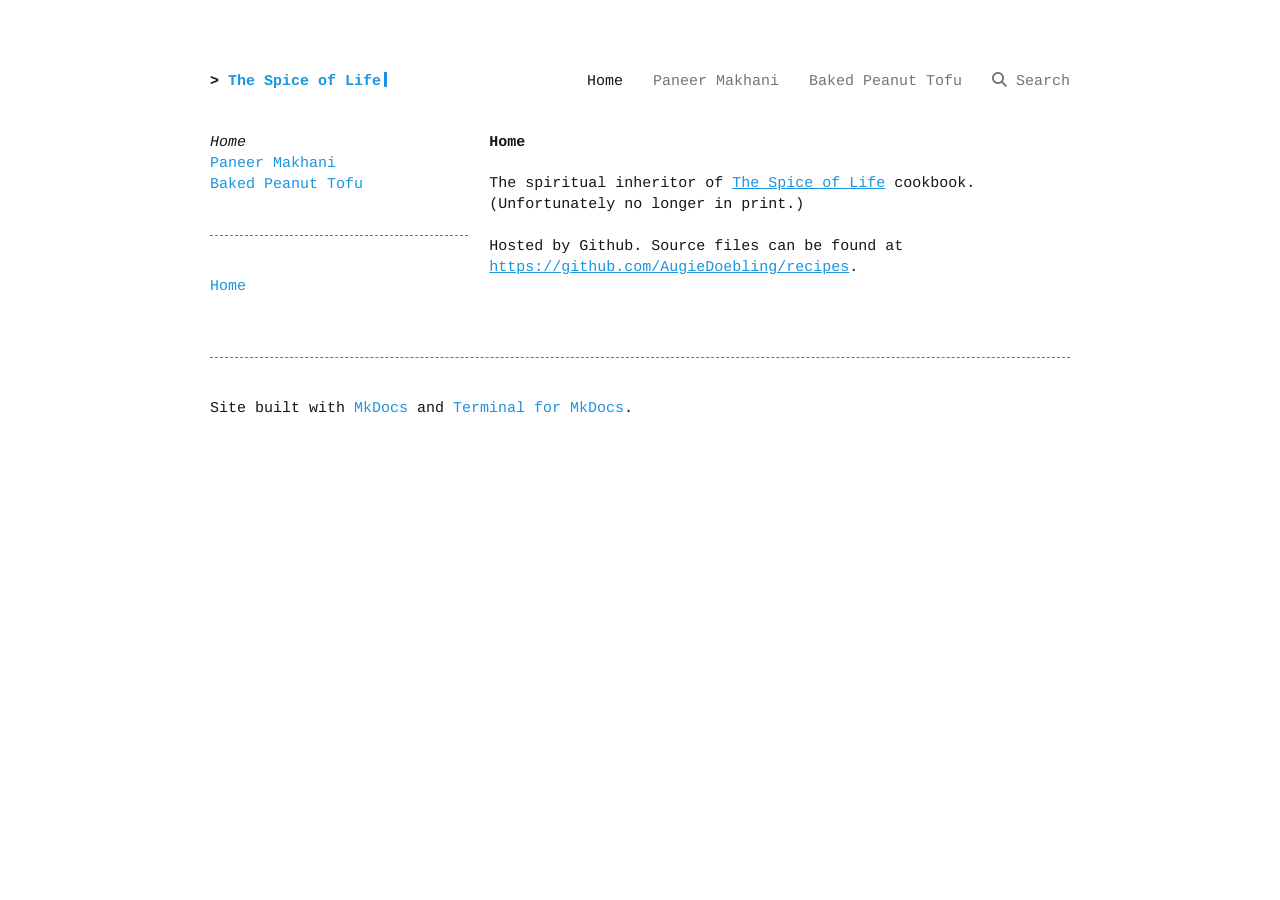
==== index.html @ 9f0b6bfb "Deployed 322022c with MkDocs version: 1.6.1" ====
<!DOCTYPE html>
<html lang="en">
<head>
    
    <meta charset="UTF-8">
    <meta name="viewport" content="width=device-width, initial-scale=1.0">
    <meta http-equiv="X-UA-Compatible" content="ie=edge">
    <meta name="generator" content="mkdocs-1.6.1, mkdocs-terminal-4.7.0">
     
     
    <link rel="icon" type="image/png" sizes="192x192" href="img/android-chrome-192x192.png" />
<link rel="icon" type="image/png" sizes="512x512" href="img/android-chrome-512x512.png" />
<link rel="apple-touch-icon" sizes="180x180" href="img/apple-touch-icon.png" />
<link rel="shortcut icon" type="image/png" sizes="48x48" href="img/favicon.ico" />
<link rel="icon" type="image/png" sizes="16x16" href="img/favicon-16x16.png" />
<link rel="icon" type="image/png" sizes="32x32" href="img/favicon-32x32.png" />


    
 
<title>Home - The Spice of Life</title>


<link href="css/fontawesome/css/fontawesome.min.css" rel="stylesheet">
<link href="css/fontawesome/css/solid.min.css" rel="stylesheet">
<link href="css/normalize.css" rel="stylesheet">
<link href="css/terminal.css" rel="stylesheet">
<link href="css/theme.css" rel="stylesheet">
<link href="css/theme.tile_grid.css" rel="stylesheet">
<link href="css/theme.footer.css" rel="stylesheet">
<!-- default color palette -->
<link href="css/palettes/default.css" rel="stylesheet">

<!-- page layout -->
<style>
/* initially set page layout to a one column grid */
.terminal-mkdocs-main-grid {
    display: grid;
    grid-column-gap: 1.4em;
    grid-template-columns: auto;
    grid-template-rows: auto;
}

/*  
*   when side navigation is not hidden, use a two column grid.  
*   if the screen is too narrow, fall back to the initial one column grid layout.
*   in this case the main content will be placed under the navigation panel. 
*/
@media only screen and (min-width: 70em) {
    .terminal-mkdocs-main-grid {
        grid-template-columns: 4fr 9fr;
    }
}</style>



     
    
    

    
    <!-- search css support -->
<link href="css/search/bootstrap-modal.css" rel="stylesheet">
<!-- search scripts -->
<script>
    var base_url = ".",
    shortcuts = "{}";
</script>
<script src="js/jquery/jquery-1.10.1.min.js" defer></script>
<script src="js/bootstrap/bootstrap.min.js" defer></script>
<script src="js/mkdocs/base.js" defer></script>
    
    
    
    
    <script src="search/main.js"></script>
    

    
</head>

<body class="terminal"><div class="container">
    <div class="terminal-nav">
        <header class="terminal-logo">
            <div id="mkdocs-terminal-site-name" class="logo terminal-prompt"><a href="/" class="no-style">The Spice of Life</a></div>
        </header>
        
        <nav class="terminal-menu">
            
            <ul vocab="https://schema.org/" typeof="BreadcrumbList">
                
                
                <li property="itemListElement" typeof="ListItem">
                    <a href="." class="menu-item active" property="item" typeof="WebPage">
                        <span property="name">Home</span>
                    </a>
                    <meta property="position" content="0">
                </li>
                
                
                <li property="itemListElement" typeof="ListItem">
                    <a href="paneer_makhani/" class="menu-item " property="item" typeof="WebPage">
                        <span property="name">Paneer Makhani</span>
                    </a>
                    <meta property="position" content="1">
                </li>
                
                
                <li property="itemListElement" typeof="ListItem">
                    <a href="peanut_tofu/" class="menu-item " property="item" typeof="WebPage">
                        <span property="name">Baked Peanut Tofu</span>
                    </a>
                    <meta property="position" content="2">
                </li>
                
                    
                    


<li property="itemListElement" typeof="ListItem">
    <a href="#" class="menu-item" data-toggle="modal" data-target="#mkdocs_search_modal" property="item" typeof="SearchAction">
        <i aria-hidden="true" class="fa fa-search"></i> <span property="name">Search</span>
    </a>
    <meta property="position" content="3">
</li>
                    
            </ul>
            
        </nav>
    </div>
</div>
        
    <div class="container">
        <div class="terminal-mkdocs-main-grid"><aside id="terminal-mkdocs-side-panel"><nav>
  
    <ul class="terminal-mkdocs-side-nav-items">
        
          



<li class="terminal-mkdocs-side-nav-li">
    
    
    
        
        <span class="

    terminal-mkdocs-side-nav-item--active">Home</span>
    
    
    
  </li>
        
          



<li class="terminal-mkdocs-side-nav-li">
    
    
    
        
        
            <a class="

    terminal-mkdocs-side-nav-item" href="paneer_makhani/">Paneer Makhani</a>
        
    
    
    
  </li>
        
          



<li class="terminal-mkdocs-side-nav-li">
    
    
    
        
        
            <a class="

    terminal-mkdocs-side-nav-item" href="peanut_tofu/">Baked Peanut Tofu</a>
        
    
    
    
  </li>
        
    </ul>
  
</nav><hr>
<nav>
    <ul>
        <li><a href="#home">Home</a></li>
        
    </ul>
</nav>
</aside>
            <main id="terminal-mkdocs-main-content">
<section id="mkdocs-terminal-content">
    <h1 id="home">Home</h1>
<p>The spiritual inheritor of <a href="img/the_spice_of_life.jpg">The Spice of Life</a> cookbook. (Unfortunately no longer in print.)</p>
<p>Hosted by Github. Source files can be found at <a href="https://github.com/AugieDoebling/recipes">https://github.com/AugieDoebling/recipes</a>.</p>
</section>

            </main>
        </div>
        <hr><footer>
    <div class="terminal-mkdocs-footer-grid">
        <div id="terminal-mkdocs-footer-copyright-info">
             Site built with <a href="http://www.mkdocs.org">MkDocs</a> and <a href="https://github.com/ntno/mkdocs-terminal">Terminal for MkDocs</a>.
        </div>
    </div>
</footer>
    </div>

    
    <div class="modal" id="mkdocs_search_modal" tabindex="-1" role="alertdialog" aria-modal="true" aria-labelledby="searchModalLabel">
    <div class="modal-dialog modal-lg" role="search">
        <div class="modal-content">
            <div class="modal-header">
                <h5 class="modal-title" id="searchModalLabel">Search</h5>
                <button type="button" class="close btn btn-default btn-ghost" data-dismiss="modal"><span aria-hidden="true">x</span><span class="sr-only">Close</span></button>
            </div>
            <div class="modal-body">
                <p id="searchInputLabel">Type to start searching</p>
                <form>
                    <div class="form-group">
                        <input type="search" class="form-control" aria-labelledby="searchInputLabel" placeholder="" id="mkdocs-search-query" title="Please enter search terms here">
                    </div>
                </form>
                <div id="mkdocs-search-results" data-no-results-text="No document matches found"></div>
            </div>
            <div class="modal-footer">
            </div>
        </div>
    </div>
</div>
    
    
</body>

</html>
---- css/fontawesome/css/solid.min.css ----
/*!
 * Font Awesome Free 6.2.1 by @fontawesome - https://fontawesome.com
 * License - https://fontawesome.com/license/free (Icons: CC BY 4.0, Fonts: SIL OFL 1.1, Code: MIT License)
 * Copyright 2022 Fonticons, Inc.
 */
:host,:root{--fa-style-family-classic:"Font Awesome 6 Free";--fa-font-solid:normal 900 1em/1 "Font Awesome 6 Free"}@font-face{font-family:"Font Awesome 6 Free";font-style:normal;font-weight:900;font-display:block;src:url(../webfonts/fa-solid-900.woff2) format("woff2"),url(../webfonts/fa-solid-900.ttf) format("truetype")}.fa-solid,.fas{font-weight:900}
---- css/terminal.css ----
/*! terminal.css 0.7.5 | MIT License | github.com/Gioni06/terminal.css */

:root {
    --global-font-size: 15px;
    --global-line-height: 1.4em;
    --global-space: 10px;
    --font-stack: "Menlo", "Monaco", "Lucida Console", "Liberation Mono", "DejaVu Sans Mono", "Bitstream Vera Sans Mono", "Courier New", serif;
    --mono-font-stack: "Menlo", "Monaco", "Lucida Console", "Liberation Mono", "DejaVu Sans Mono", "Bitstream Vera Sans Mono", "Courier New", serif;
    --background-color: #fff;
    --page-width: 60em;
    --font-color: #151515;
    --invert-font-color: #fff;
    --primary-color: #1a95e0;
    --secondary-color: #727578;
    --error-color: #d20962;
    --progress-bar-background: #727578;
    --progress-bar-fill: #151515;
    --code-bg-color: #e8eff2;
    --code-font-color: var(--font-color);
    --input-style: solid;
    --display-h1-decoration: none;
    --block-background-color: var(--background-color);
}

* {
    box-sizing: border-box;
    text-rendering: geometricprecision;
}

*::selection {
    background: var(--primary-color);
    color: var(--invert-font-color);
}

body {
    font-size: var(--global-font-size);
    color: var(--font-color);
    line-height: var(--global-line-height);
    margin: 0;
    font-family: var(--font-stack);
    word-wrap: break-word;
    background-color: var(--background-color);
}

h1,
h2,
h3,
h4,
h5,
h6,
.logo {
    line-height: var(--global-line-height);
}

a {
    cursor: pointer;
    color: var(--primary-color);
    text-decoration: none;
}

a:hover {
    background-color: var(--primary-color);
    color: var(--invert-font-color);
}

em {
    font-size: var(--global-font-size);
    font-style: italic;
    font-family: var(--font-stack);
    color: var(--font-color);
}

blockquote,
code,
em,
strong {
    line-height: var(--global-line-height);
}

blockquote,
code,
footer,
h1,
h2,
h3,
h4,
h5,
h6,
header,
li,
ol,
p,
section,
ul,
.logo {
    float: none;
    margin: 0;
    padding: 0;
}

blockquote,
h1,
ol,
p,
ul,
.logo {
    margin-top: calc(var(--global-space) * 2);
    margin-bottom: calc(var(--global-space) * 2);
}

h1,
.logo {
    position: relative;
    padding: calc(var(--global-space) * 2) 0 calc(var(--global-space) * 2);
    margin: 0;
    overflow: hidden;
    font-weight: 600;
}

h1::after {
    content: "====================================================================================================";
    position: absolute;
    bottom: 5px;
    left: 0;
    display: var(--display-h1-decoration);
}

h1+*,
.logo+* {
    margin-top: 0;
}

h2,
h3,
h4,
h5,
h6 {
    position: relative;
    margin-bottom: var(--global-line-height);
    font-weight: 600;
}

blockquote {
    position: relative;
    padding-left: calc(var(--global-space) * 2);
    overflow: hidden;
}

blockquote::after {
    content: ">\A>\A>\A>\A>\A>\A>\A>\A>\A>\A>\A>\A>\A>\A>\A>\A>\A>\A>\A>\A>\A>\A>\A>\A>\A>\A>\A>\A>\A>\A>\A>\A>\A>\A>\A>\A>\A>\A>\A>\A>\A>\A>\A>\A>\A>\A>\A>\A>\A>\A>\A>\A>\A>\A>\A>\A>\A>\A>\A>\A>\A>\A>\A>\A>\A>\A>\A>\A>\A>\A>\A>\A>\A>\A>\A>\A>\A>\A>\A>\A>\A>\A>\A>\A>\A>\A>\A>\A>\A>\A>\A>\A>\A>\A>\A>\A>\A>\A>\A>";
    white-space: pre;
    position: absolute;
    top: 0;
    left: 0;
    line-height: var(--global-line-height);
    color: #9ca2ab;
}

blockquote>*:last-child {
    margin-bottom: 0;
}

code {
    font-weight: inherit;
    background-color: var(--code-bg-color);
    font-family: var(--mono-font-stack);
}

code::after,
code::before {
    content: "`";
    display: inline;
}

pre code::after,
pre code::before {
    content: "";
}

pre {
    display: block;
    word-break: break-all;
    word-wrap: break-word;
    color: var(--secondary-color);
    background-color: var(--block-background-color);
    border: 1px solid var(--secondary-color);
    padding: var(--global-space);
    white-space: pre-wrap;
    white-space: -moz-pre-wrap;
    white-space: -o-pre-wrap;
}

pre code {
    overflow-x: scroll;
    padding: 0;
    margin: 0;
    display: inline-block;
    min-width: 100%;
    font-family: var(--mono-font-stack);
    background-color: var(--block-background-color);
}

.terminal blockquote,
.terminal h1,
.terminal h2,
.terminal h3,
.terminal h4,
.terminal h5,
.terminal h6,
.terminal strong,
.terminal .logo {
    font-size: var(--global-font-size);
    font-style: normal;
    font-family: var(--font-stack);
}

.terminal code {
    font-size: var(--global-font-size);
    font-style: normal;
}

.terminal-prompt {
    position: relative;
    white-space: nowrap;
}

.terminal-prompt::before {
    content: "> ";
}

.terminal-prompt::after {
    content: "";
    animation: cursor 800ms infinite;
    background: var(--primary-color);
    border-radius: 0;
    display: inline-block;
    height: 1em;
    margin-left: 0.2em;
    width: 3px;
    bottom: -2px;
    position: relative;
}

@keyframes cursor {
    0% {
        opacity: 0;
    }
    50% {
        opacity: 1;
    }
    100% {
        opacity: 0;
    }
}

@keyframes cursor {
    0% {
        opacity: 0;
    }
    50% {
        opacity: 1;
    }
    100% {
        opacity: 0;
    }
}

li,
li>ul>li {
    position: relative;
    display: block;
    padding-left: calc(var(--global-space) * 2);
}

nav>ul>li {
    padding-left: 0;
}

li::after {
    position: absolute;
    top: 0;
    left: 0;
}

ul>li::after {
    content: "-";
}

nav ul>li::after {
    content: "";
}

ol li::before {
    content: counters(item, ".") ". ";
    counter-increment: item;
}

ol ol li::before {
    content: counters(item, ".") " ";
    counter-increment: item;
}

.terminal-menu li::after,
.terminal-menu li::before {
    display: none;
}

ol {
    counter-reset: item;
}

ol li:nth-child(n+10)::after {
    left: -7px;
}

ol ol {
    margin-top: 0;
    margin-bottom: 0;
}

.terminal-menu {
    width: 100%;
}

.terminal-nav {
    display: flex;
    flex-direction: column;
    align-items: flex-start;
}

ul ul {
    margin-top: 0;
    margin-bottom: 0;
}

.terminal-menu ul {
    list-style-type: none;
    padding: 0 !important;
    display: flex;
    flex-direction: column;
    width: 100%;
    flex-grow: 1;
    font-size: var(--global-font-size);
    margin-top: 0;
}

.terminal-menu li {
    display: flex;
    margin: 0 0 0.5em;
    padding: 0;
}

ol.terminal-toc li {
    border-bottom: 1px dotted var(--secondary-color);
    padding: 0;
    margin-bottom: 15px;
}

.terminal-menu li:last-child {
    margin-bottom: 0;
}

ol.terminal-toc li a {
    margin: 4px 4px 4px 0;
    background: var(--background-color);
    position: relative;
    top: 6px;
    text-align: left;
    padding-right: 4px;
}

.terminal-menu li a:not(.btn) {
    text-decoration: none;
    display: block;
    width: 100%;
    border: none;
    color: var(--secondary-color);
}

.terminal-menu li a.active {
    color: var(--font-color);
}

.terminal-menu li a:hover {
    background: none;
    color: inherit;
}

ol.terminal-toc li::before {
    content: counters(item, ".") ". ";
    counter-increment: item;
    position: absolute;
    right: 0;
    background: var(--background-color);
    padding: 4px 0 4px 4px;
    bottom: -8px;
}

ol.terminal-toc li a:hover {
    background: var(--primary-color);
    color: var(--invert-font-color);
}

hr {
    position: relative;
    overflow: hidden;
    margin: calc(var(--global-space) * 4) 0;
    border: 0;
    border-bottom: 1px dashed var(--secondary-color);
}

p {
    margin: 0 0 var(--global-line-height);
}

.container {
    max-width: var(--page-width);
}

.container,
.container-fluid {
    margin: 0 auto;
    padding: 0 calc(var(--global-space) * 2);
}

img {
    max-width: 100%;
}

.progress-bar {
    height: 8px;
    background-color: var(--progress-bar-background);
    margin: 12px 0;
}

.progress-bar.progress-bar-show-percent {
    margin-top: 38px;
}

.progress-bar-filled {
    background-color: var(--progress-bar-fill);
    height: 100%;
    transition: width 0.3s ease;
    position: relative;
    width: 0;
}

.progress-bar-filled::before {
    content: "";
    border: 6px solid transparent;
    border-top-color: var(--progress-bar-fill);
    position: absolute;
    top: -6px;
    right: -6px;
}

.progress-bar-filled::after {
    color: var(--progress-bar-fill);
    content: attr(data-filled);
    display: block;
    font-size: 12px;
    white-space: nowrap;
    position: absolute;
    border: 6px solid transparent;
    top: -32px;
    right: 0;
    transform: translateX(50%);
}

.progress-bar-no-arrow>.progress-bar-filled::before,
.progress-bar-no-arrow>.progress-bar-filled::after {
    content: "";
    display: none;
    visibility: hidden;
    opacity: 0;
}

table {
    width: 100%;
    border-collapse: collapse;
    margin: var(--global-line-height) 0;
    color: var(--font-color);
    font-size: var(--global-font-size);
}

table td,
table th {
    vertical-align: top;
    border: 1px solid var(--font-color);
    line-height: var(--global-line-height);
    padding: calc(var(--global-space) / 2);
    font-size: 1em;
}

table thead tr th {
    font-size: 1em;
    vertical-align: middle;
    font-weight: 700;
}

table tfoot tr th {
    font-weight: 500;
}

table caption {
    font-size: 1em;
    margin: 0 0 1em;
}

.form {
    width: 100%;
}

fieldset {
    border: 1px solid var(--font-color);
    padding: 1em;
}

label {
    font-size: 1em;
    color: var(--font-color);
}

input[type="email"],
input[type="text"],
input[type="number"],
input[type="password"],
input[type="search"],
input[type="date"],
input[type="time"] {
    border: 1px var(--input-style) var(--font-color);
    width: 100%;
    padding: 0.7em 0.5em;
    font-size: 1em;
    font-family: var(--font-stack);
    /* stylelint-disable */
    -webkit-appearance: none;
    -moz-appearance: none;
    /* stylelint-enable */
    appearance: none;
    border-radius: 0;
}

input[type="email"]:active,
input[type="text"]:active,
input[type="number"]:active,
input[type="password"]:active,
input[type="search"]:active,
input[type="date"]:active,
input[type="time"]:active,
input[type="email"]:focus,
input[type="text"]:focus,
input[type="number"]:focus,
input[type="password"]:focus,
input[type="search"]:focus,
input[type="date"]:focus,
input[type="time"]:focus {
    outline: none;
    /* stylelint-disable */
    -webkit-appearance: none;
    -moz-appearance: none;
    /* stylelint-enable */
    appearance: none;
    border: 1px solid var(--font-color);
}

input[type="text"]:not(:placeholder-shown):invalid,
input[type="email"]:not(:placeholder-shown):invalid,
input[type="password"]:not(:placeholder-shown):invalid,
input[type="search"]:not(:placeholder-shown):invalid,
input[type="number"]:not(:placeholder-shown):invalid,
input[type="date"]:not(:placeholder-shown):invalid,
input[type="time"]:not(:placeholder-shown):invalid {
    border-color: var(--error-color);
}

input,
textarea {
    color: var(--font-color);
    background-color: var(--background-color);
}

input::placeholder,
textarea::placeholder {
    color: var(--secondary-color) !important;
    opacity: 1;
}

textarea {
    height: auto;
    width: 100%;
    resize: none;
    border: 1px var(--input-style) var(--font-color);
    padding: 0.5em;
    font-size: 1em;
    font-family: var(--font-stack);
    appearance: none;
    border-radius: 0;
}

textarea:focus {
    outline: none;
    /* stylelint-disable */
    -webkit-appearance: none;
    -moz-appearance: none;
    /* stylelint-enable */
    appearance: none;
    border: 1px solid var(--font-color);
}

textarea:not(:placeholder-shown):invalid {
    border-color: var(--error-color);
}

select {
    border: 1px var(--input-style) var(--font-color);
    width: 100%;
    padding: .7em .5em;
    font-size: 1em;
    font-family: var(--font-stack);
    color: var(--font-color);
    border-radius: 0;
    /* stylelint-disable */
    -webkit-appearance: none;
    -moz-appearance: none;
    /* stylelint-enable */
    background-color: var(--background-color);
    background-image: url("data:image/svg+xml;utf8,<svg fill='currentColor' height='24' viewBox='0 0 24 24' width='24' xmlns='http://www.w3.org/2000/svg'><path d='M7 10l5 5 5-5z'/><path d='M0 0h24v24H0z' fill='none'/></svg>");
    background-repeat: no-repeat;
    background-position: right .5em bottom .5em;
}

input:-webkit-autofill,
input:-webkit-autofill:hover,
input:-webkit-autofill:focus textarea:-webkit-autofill,
textarea:-webkit-autofill:hover textarea:-webkit-autofill:focus,
select:-webkit-autofill,
select:-webkit-autofill:hover,
select:-webkit-autofill:focus {
    border: 1px solid var(--font-color);
    -webkit-text-fill-color: var(--font-color);
    box-shadow: 0 0 0 1e3pxx var(--invert-font-color) inset;
    transition: background-color 5e3ss ease-in-out 0s;
}

.form-group {
    margin-bottom: var(--global-line-height);
    overflow: auto;
}

.btn {
    border-style: solid;
    border-width: 1px;
    display: inline-flex;
    -ms-flex-align: center;
    align-items: center;
    -ms-flex-pack: center;
    justify-content: center;
    cursor: pointer;
    outline: none;
    padding: 0.65em 2em;
    font-size: 1em;
    font-family: inherit;
    user-select: none;
    position: relative;
    z-index: 1;
}

.btn:active {
    box-shadow: none;
}

.btn.btn-ghost {
    border-color: var(--font-color);
    color: var(--font-color);
    background-color: transparent;
}

.btn.btn-ghost:focus,
.btn.btn-ghost:hover {
    border-color: var(--tertiary-color);
    color: var(--tertiary-color);
    z-index: 2;
}

.btn.btn-ghost:hover {
    background-color: transparent;
}

.btn-block {
    width: 100%;
    display: flex;
}

.btn-default {
    background-color: var(--font-color);
    border-color: var(--invert-font-color);
    color: var(--invert-font-color);
}

.btn-default:hover,
.btn-default:focus:not(.btn-ghost) {
    background-color: var(--secondary-color);
    color: var(--invert-font-color);
}

.btn-default.btn-ghost:focus,
.btn-default.btn-ghost:hover {
    border-color: var(--secondary-color);
    color: var(--secondary-color);
    z-index: 2;
}

.btn-error {
    color: var(--invert-font-color);
    background-color: var(--error-color);
    border: 1px solid var(--error-color);
}

.btn-error:hover,
.btn-error:focus:not(.btn-ghost) {
    background-color: var(--error-color);
    border-color: var(--error-color);
}

.btn-error.btn-ghost {
    border-color: var(--error-color);
    color: var(--error-color);
}

.btn-error.btn-ghost:focus,
.btn-error.btn-ghost:hover {
    border-color: var(--error-color);
    color: var(--error-color);
    z-index: 2;
}

.btn-primary {
    color: var(--invert-font-color);
    background-color: var(--primary-color);
    border: 1px solid var(--primary-color);
}

.btn-primary:hover,
.btn-primary:focus:not(.btn-ghost) {
    background-color: var(--primary-color);
    border-color: var(--primary-color);
}

.btn-primary.btn-ghost {
    border-color: var(--primary-color);
    color: var(--primary-color);
}

.btn-primary.btn-ghost:focus,
.btn-primary.btn-ghost:hover {
    border-color: var(--primary-color);
    color: var(--primary-color);
    z-index: 2;
}

.btn-small {
    padding: 0.5em 1.3em !important;
    font-size: 0.9em !important;
}

.btn-group {
    overflow: auto;
}

.btn-group .btn {
    float: left;
}

.btn-group .btn-ghost:not(:first-child) {
    margin-left: -1px;
}

.terminal-card {
    border: 1px solid var(--secondary-color);
}

.terminal-card>header {
    color: var(--invert-font-color);
    text-align: center;
    background-color: var(--secondary-color);
    padding: 0.5em 0;
}

.terminal-card>div:first-of-type {
    padding: var(--global-space);
}

.terminal-timeline {
    position: relative;
    padding-left: 70px;
}

.terminal-timeline::before {
    content: ' ';
    background: var(--secondary-color);
    display: inline-block;
    position: absolute;
    left: 35px;
    width: 2px;
    height: 100%;
    z-index: 400;
}

.terminal-timeline .terminal-card {
    margin-bottom: 25px;
}

.terminal-timeline .terminal-card::before {
    content: ' ';
    background: var(--invert-font-color);
    border: 2px solid var(--secondary-color);
    display: inline-block;
    position: absolute;
    margin-top: 25px;
    left: 26px;
    width: 15px;
    height: 15px;
    z-index: 400;
}

.terminal-alert {
    color: var(--font-color);
    padding: 1em;
    border: 1px solid var(--font-color);
    margin-bottom: var(--global-space);
}

.terminal-alert-error {
    color: var(--error-color);
    border-color: var(--error-color);
}

.terminal-alert-primary {
    color: var(--primary-color);
    border-color: var(--primary-color);
}


/* stylelint-disable */

@media screen and (min-width: 960px) {
    /* stylelint-enable */
    label {
        display: block;
        width: 100%;
    }
    pre::-webkit-scrollbar {
        height: 3px;
    }
}


/* stylelint-disable */

@media screen and (min-width: 480px) {
    /* stylelint-enable */
    form {
        width: 100%;
    }
}


/* stylelint-disable */

@media screen and (min-width: 30rem) {
    /* stylelint-enable */
    .terminal-nav {
        flex-direction: row;
        align-items: center;
    }
    .terminal-menu ul {
        flex-direction: row;
        place-items: center flex-end;
        justify-content: flex-end;
        margin-top: calc(var(--global-space) * 2);
    }
    .terminal-menu li {
        margin: 0 2em 0 0;
    }
    .terminal-menu li:last-child {
        margin-right: 0;
    }
}

.terminal-media:not(:last-child) {
    margin-bottom: 1.25rem;
}

.terminal-media-left {
    padding-right: var(--global-space);
}

.terminal-media-left,
.terminal-media-right {
    display: table-cell;
    vertical-align: top;
}

.terminal-media-right {
    padding-left: var(--global-space);
}

.terminal-media-body {
    display: table-cell;
    vertical-align: top;
}

.terminal-media-heading {
    font-size: 1em;
    font-weight: 700;
}

.terminal-media-content {
    margin-top: 0.3rem;
}

.terminal-placeholder {
    background-color: var(--secondary-color);
    text-align: center;
    color: var(--font-color);
    font-size: 1rem;
    border: 1px solid var(--secondary-color);
}

figure>img {
    padding: 0;
}

.terminal-avatarholder {
    width: calc(var(--global-space) * 5);
    height: calc(var(--global-space) * 5);
}

.terminal-avatarholder img {
    padding: 0;
}

figure {
    margin: 0;
}

figure>figcaption {
    color: var(--secondary-color);
    text-align: center;
}

.terminal-banner {
    background-color: var(--font-color);
    color: var(--invert-font-color);
    padding: calc(var(--global-space) * 2);
    width: 100%;
    display: flex;
    flex-direction: column;
    gap: 1rem;
}

.terminal-banner>.container {
    max-width: var(--page-width);
}

.terminal-banner>.container,
.terminal-banner>.container-fluid {
    margin: 0 auto;
    padding: 0;
}


/* stylelint-disable */

@media screen and (min-width: 30rem) {
    /* stylelint-enable */
    .terminal-banner {
        flex-direction: row;
    }
}

.hljs {
    display: block;
    overflow-x: auto;
    padding: 0.5em;
    background: var(--block-background-color);
    color: var(--font-color);
}

.hljs-comment,
.hljs-quote {
    color: var(--secondary-color);
}

.hljs-variable {
    color: var(--font-color);
}


/* stylelint-disable */

.hljs-keyword,
.hljs-selector-tag,
.hljs-built_in,
.hljs-name,
.hljs-tag {
    /* stylelint-enable */
    color: var(--primary-color);
}

.hljs-string,
.hljs-title,
.hljs-section,
.hljs-attribute,
.hljs-literal,
.hljs-template-tag,
.hljs-template-variable,
.hljs-type,
.hljs-addition {
    color: var(--secondary-color);
}

.hljs-string {
    color: var(--secondary-color);
}

.hljs-deletion,
.hljs-selector-attr,
.hljs-selector-pseudo,
.hljs-meta {
    color: var(--primary-color);
}

.hljs-doctag {
    color: var(--secondary-color);
}

.hljs-attr {
    color: var(--primary-color);
}

.hljs-symbol,
.hljs-bullet,
.hljs-link {
    color: var(--primary-color);
}

.hljs-emphasis {
    font-style: italic;
}

.hljs-strong {
    font-weight: bold;
}
---- css/theme.css ----
/*! Terminal for MkDocs | MIT License | github.com/ntno/mkdocs-terminal */


/*! terminal.css 0.7.5  | MIT License | github.com/Gioni06/terminal.css */

body {
    padding-top: 50px;
    padding-bottom: 50px;
}


/* underline links in main content (except header anchor links) */

#terminal-mkdocs-main-content a:not(.headerlink) {
    text-decoration: underline;
}


/* do not underline button links */

a.btn {
    text-decoration: none !important;
}

.terminal-mkdocs-side-nav-item--active {
    font-style: italic;
}

.terminal-mkdocs-side-nav-section-no-index {
    color: var(--secondary-color);
}

.terminal-mkdocs-pad-to-match-side-nav {
    padding-top: calc(var(--global-space) * 2);
}

.terminal-mkdocs-thin-border {
    border: solid !important;
    border-color: var(--secondary-color) !important;
    border-width: thin !important;
}

.terminal-mkdocs-macro-error-banner {
    border-style: solid;
    border-width: 1px;
    display: inline-flex;
    align-items: center;
    justify-content: center;
    padding: .65em 2em;
    border-color: var(--error-color);
}

p.terminal-mkdocs-macro-error-banner {
    color: var(--font-color);
}

p.terminal-mkdocs-macro-error-banner>code {
    color: var(--code-font-color);
}


/* set figcaption paragraph text to the secondary color.  this occurs when using markdown inside the figcaption */

figure>figcaption>p {
    color: var(--secondary-color);
}


/* ***************************************************************** */


/* Terminal.css Overrides */


/* ***************************************************************** */


/* don't display backticks on `code` items, just highlight */

code::after,
code::before {
    content: "" !important;
    display: inline;
}


/* use the `code-bg-color` and `code-font-color` for `<code>` blocks */

pre code {
    background-color: var(--code-bg-color);
    color: var(--code-font-color);
}
---- css/theme.tile_grid.css ----
/*! Terminal for MkDocs | MIT License | github.com/ntno/mkdocs-terminal */

.terminal-mkdocs-tile-grid {
    display: grid;
    grid-gap: 1em;
    grid-template-rows: auto;
    grid-template-columns: repeat(auto-fit, minmax(calc(var(--page-width) / 6), 1fr));
}


/* center link text within the tile */

.terminal-mkdocs-tile {
    border: none;
    text-align: center;
}


/* center images within the tile */

.terminal-mkdocs-tile div>figure>img,
.terminal-mkdocs-tile div>figure>a>img {
    display: block;
    margin-left: auto;
    margin-right: auto;
}
---- css/theme.footer.css ----
/* grid for footer */

.terminal-mkdocs-footer-grid {
    display: grid;
    grid-row-gap: 2em;
    grid-column-gap: 2em;
    grid-template-columns: auto;
    grid-template-rows: auto;
}


/* place prev/next links to the right of copyright info when screen is wide enough */

@media only screen and (min-width: 50em) {
    .terminal-mkdocs-footer-grid {
        grid-template-columns: 6fr 3fr;
    }
    #terminal-mkdocs-footer-prev-next {
        text-align: right;
    }
}

#terminal-mkdocs-footer-copyright-info {
    text-align: left;
}
---- css/palettes/default.css ----
/*! terminal.css 0.7.5 | MIT License | github.com/Gioni06/terminal.css */


/* this document is intentionally left empty.  for root configuration, see terminal/css/terminal.css */
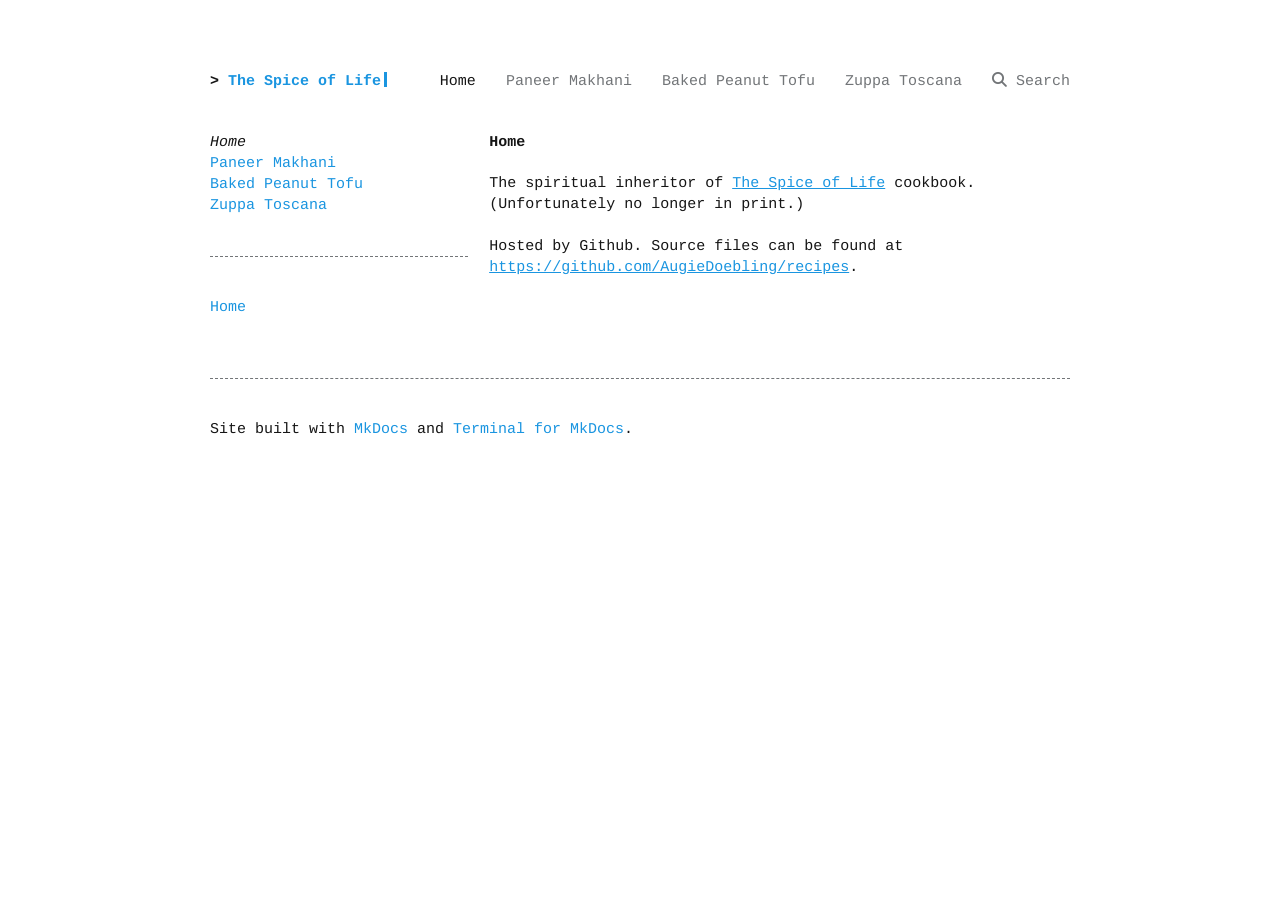
==== commit 3dbef0a9: "Deployed 9589b02 with MkDocs version: 1.6.1" ====
--- a/index.html
+++ b/index.html
@@ -113,6 +113,14 @@
                     <meta property="position" content="2">
                 </li>
                 
+                
+                <li property="itemListElement" typeof="ListItem">
+                    <a href="zuppa_toscana/" class="menu-item " property="item" typeof="WebPage">
+                        <span property="name">Zuppa Toscana</span>
+                    </a>
+                    <meta property="position" content="3">
+                </li>
+                
                     
                     
 
@@ -121,7 +129,7 @@
     <a href="#" class="menu-item" data-toggle="modal" data-target="#mkdocs_search_modal" property="item" typeof="SearchAction">
         <i aria-hidden="true" class="fa fa-search"></i> <span property="name">Search</span>
     </a>
-    <meta property="position" content="3">
+    <meta property="position" content="4">
 </li>
                     
             </ul>
@@ -184,6 +192,25 @@
             <a class="
 
     terminal-mkdocs-side-nav-item" href="peanut_tofu/">Baked Peanut Tofu</a>
+        
+    
+    
+    
+  </li>
+        
+          
+
+
+
+<li class="terminal-mkdocs-side-nav-li">
+    
+    
+    
+        
+        
+            <a class="
+
+    terminal-mkdocs-side-nav-item" href="zuppa_toscana/">Zuppa Toscana</a>
         
     
     
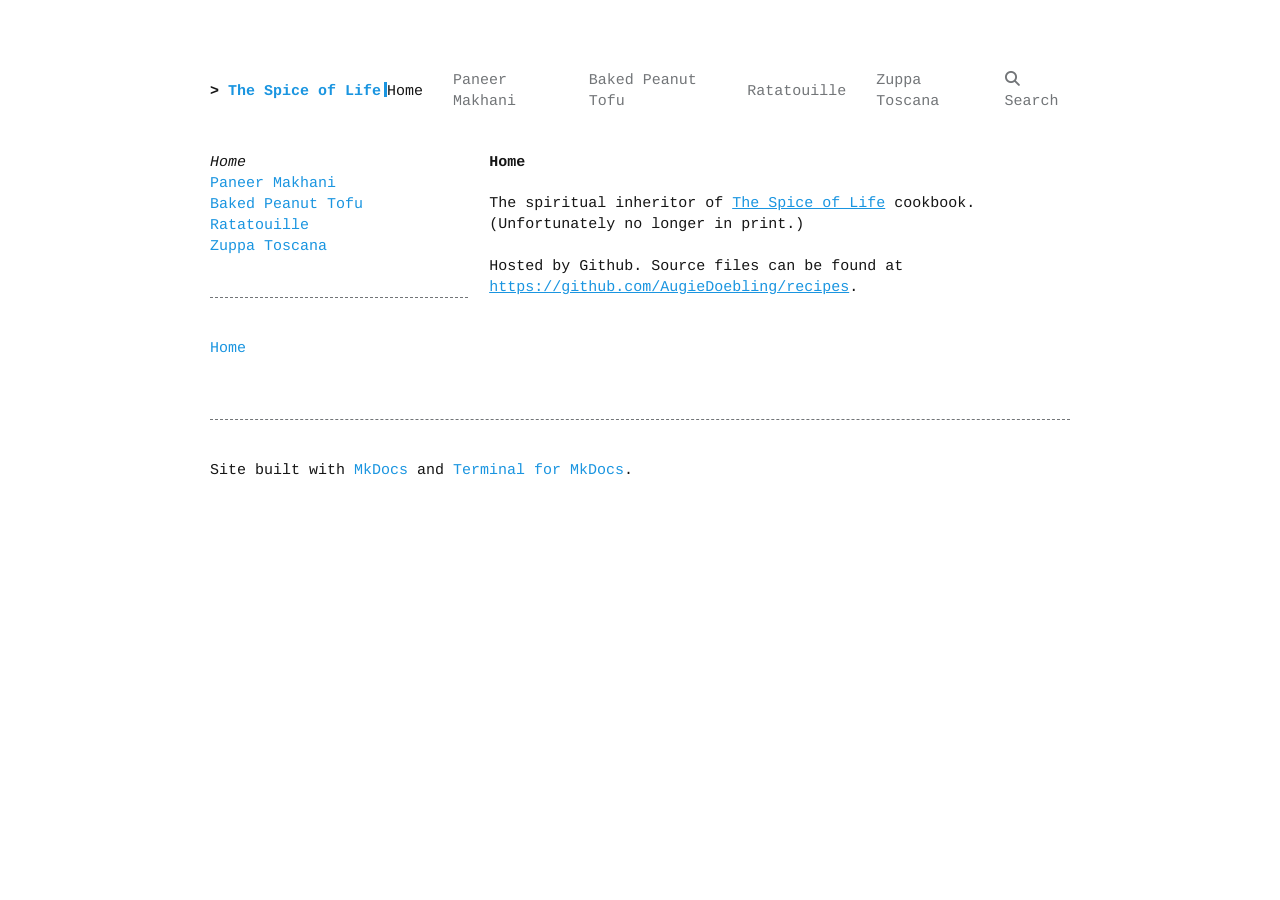
==== commit 9f2a1178: "Deployed 4eb84c4 with MkDocs version: 1.6.1" ====
--- a/index.html
+++ b/index.html
@@ -115,10 +115,18 @@
                 
                 
                 <li property="itemListElement" typeof="ListItem">
+                    <a href="ratatouille/" class="menu-item " property="item" typeof="WebPage">
+                        <span property="name">Ratatouille</span>
+                    </a>
+                    <meta property="position" content="3">
+                </li>
+                
+                
+                <li property="itemListElement" typeof="ListItem">
                     <a href="zuppa_toscana/" class="menu-item " property="item" typeof="WebPage">
                         <span property="name">Zuppa Toscana</span>
                     </a>
-                    <meta property="position" content="3">
+                    <meta property="position" content="4">
                 </li>
                 
                     
@@ -129,7 +137,7 @@
     <a href="#" class="menu-item" data-toggle="modal" data-target="#mkdocs_search_modal" property="item" typeof="SearchAction">
         <i aria-hidden="true" class="fa fa-search"></i> <span property="name">Search</span>
     </a>
-    <meta property="position" content="4">
+    <meta property="position" content="5">
 </li>
                     
             </ul>
@@ -192,6 +200,25 @@
             <a class="
 
     terminal-mkdocs-side-nav-item" href="peanut_tofu/">Baked Peanut Tofu</a>
+        
+    
+    
+    
+  </li>
+        
+          
+
+
+
+<li class="terminal-mkdocs-side-nav-li">
+    
+    
+    
+        
+        
+            <a class="
+
+    terminal-mkdocs-side-nav-item" href="ratatouille/">Ratatouille</a>
         
     
     
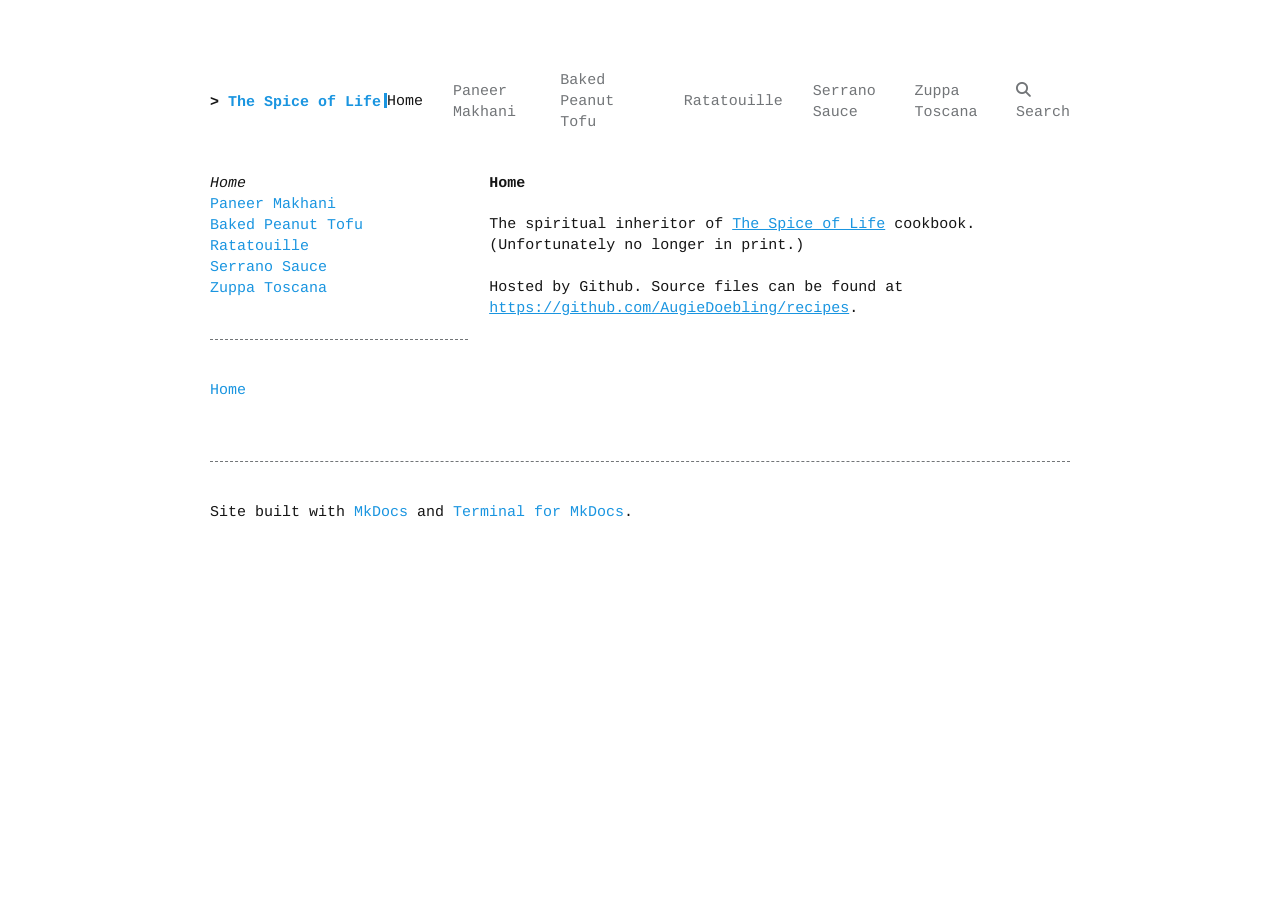
==== commit 7518de37: "Deployed 8f3f34f with MkDocs version: 1.6.1" ====
--- a/index.html
+++ b/index.html
@@ -123,10 +123,18 @@
                 
                 
                 <li property="itemListElement" typeof="ListItem">
+                    <a href="serrano_sauce/" class="menu-item " property="item" typeof="WebPage">
+                        <span property="name">Serrano Sauce</span>
+                    </a>
+                    <meta property="position" content="4">
+                </li>
+                
+                
+                <li property="itemListElement" typeof="ListItem">
                     <a href="zuppa_toscana/" class="menu-item " property="item" typeof="WebPage">
                         <span property="name">Zuppa Toscana</span>
                     </a>
-                    <meta property="position" content="4">
+                    <meta property="position" content="5">
                 </li>
                 
                     
@@ -137,7 +145,7 @@
     <a href="#" class="menu-item" data-toggle="modal" data-target="#mkdocs_search_modal" property="item" typeof="SearchAction">
         <i aria-hidden="true" class="fa fa-search"></i> <span property="name">Search</span>
     </a>
-    <meta property="position" content="5">
+    <meta property="position" content="6">
 </li>
                     
             </ul>
@@ -219,6 +227,25 @@
             <a class="
 
     terminal-mkdocs-side-nav-item" href="ratatouille/">Ratatouille</a>
+        
+    
+    
+    
+  </li>
+        
+          
+
+
+
+<li class="terminal-mkdocs-side-nav-li">
+    
+    
+    
+        
+        
+            <a class="
+
+    terminal-mkdocs-side-nav-item" href="serrano_sauce/">Serrano Sauce</a>
         
     
     
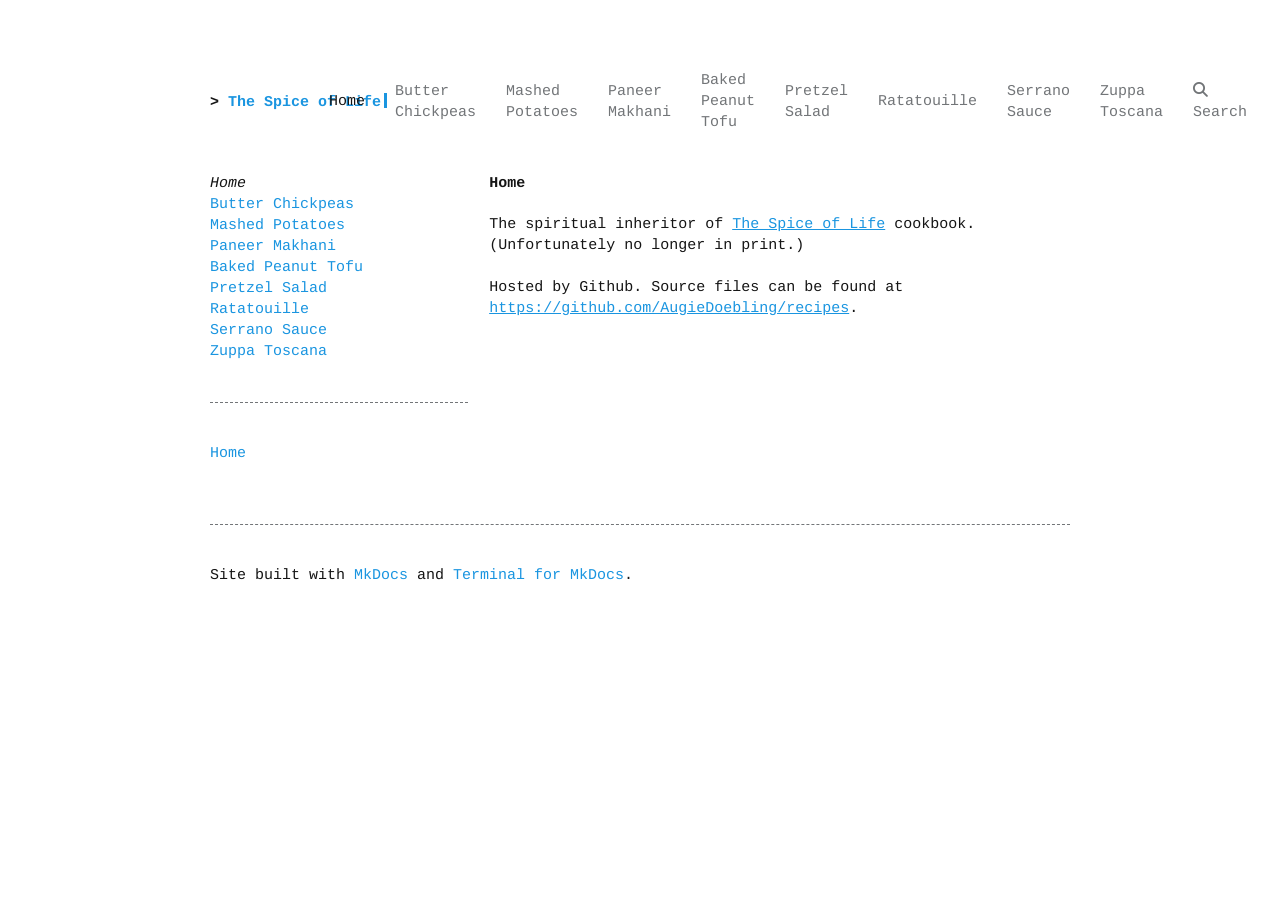
==== commit 8c97446b: "Deployed f6ffe3d with MkDocs version: 1.6.1" ====
--- a/index.html
+++ b/index.html
@@ -99,10 +99,26 @@
                 
                 
                 <li property="itemListElement" typeof="ListItem">
+                    <a href="butter_chickpeas/" class="menu-item " property="item" typeof="WebPage">
+                        <span property="name">Butter Chickpeas</span>
+                    </a>
+                    <meta property="position" content="1">
+                </li>
+                
+                
+                <li property="itemListElement" typeof="ListItem">
+                    <a href="mashed_potatoes/" class="menu-item " property="item" typeof="WebPage">
+                        <span property="name">Mashed Potatoes</span>
+                    </a>
+                    <meta property="position" content="2">
+                </li>
+                
+                
+                <li property="itemListElement" typeof="ListItem">
                     <a href="paneer_makhani/" class="menu-item " property="item" typeof="WebPage">
                         <span property="name">Paneer Makhani</span>
                     </a>
-                    <meta property="position" content="1">
+                    <meta property="position" content="3">
                 </li>
                 
                 
@@ -110,7 +126,15 @@
                     <a href="peanut_tofu/" class="menu-item " property="item" typeof="WebPage">
                         <span property="name">Baked Peanut Tofu</span>
                     </a>
-                    <meta property="position" content="2">
+                    <meta property="position" content="4">
+                </li>
+                
+                
+                <li property="itemListElement" typeof="ListItem">
+                    <a href="pretzel_salad/" class="menu-item " property="item" typeof="WebPage">
+                        <span property="name">Pretzel Salad</span>
+                    </a>
+                    <meta property="position" content="5">
                 </li>
                 
                 
@@ -118,7 +142,7 @@
                     <a href="ratatouille/" class="menu-item " property="item" typeof="WebPage">
                         <span property="name">Ratatouille</span>
                     </a>
-                    <meta property="position" content="3">
+                    <meta property="position" content="6">
                 </li>
                 
                 
@@ -126,7 +150,7 @@
                     <a href="serrano_sauce/" class="menu-item " property="item" typeof="WebPage">
                         <span property="name">Serrano Sauce</span>
                     </a>
-                    <meta property="position" content="4">
+                    <meta property="position" content="7">
                 </li>
                 
                 
@@ -134,7 +158,7 @@
                     <a href="zuppa_toscana/" class="menu-item " property="item" typeof="WebPage">
                         <span property="name">Zuppa Toscana</span>
                     </a>
-                    <meta property="position" content="5">
+                    <meta property="position" content="8">
                 </li>
                 
                     
@@ -145,7 +169,7 @@
     <a href="#" class="menu-item" data-toggle="modal" data-target="#mkdocs_search_modal" property="item" typeof="SearchAction">
         <i aria-hidden="true" class="fa fa-search"></i> <span property="name">Search</span>
     </a>
-    <meta property="position" content="6">
+    <meta property="position" content="9">
 </li>
                     
             </ul>
@@ -188,6 +212,44 @@
         
             <a class="
 
+    terminal-mkdocs-side-nav-item" href="butter_chickpeas/">Butter Chickpeas</a>
+        
+    
+    
+    
+  </li>
+        
+          
+
+
+
+<li class="terminal-mkdocs-side-nav-li">
+    
+    
+    
+        
+        
+            <a class="
+
+    terminal-mkdocs-side-nav-item" href="mashed_potatoes/">Mashed Potatoes</a>
+        
+    
+    
+    
+  </li>
+        
+          
+
+
+
+<li class="terminal-mkdocs-side-nav-li">
+    
+    
+    
+        
+        
+            <a class="
+
     terminal-mkdocs-side-nav-item" href="paneer_makhani/">Paneer Makhani</a>
         
     
@@ -208,6 +270,25 @@
             <a class="
 
     terminal-mkdocs-side-nav-item" href="peanut_tofu/">Baked Peanut Tofu</a>
+        
+    
+    
+    
+  </li>
+        
+          
+
+
+
+<li class="terminal-mkdocs-side-nav-li">
+    
+    
+    
+        
+        
+            <a class="
+
+    terminal-mkdocs-side-nav-item" href="pretzel_salad/">Pretzel Salad</a>
         
     
     
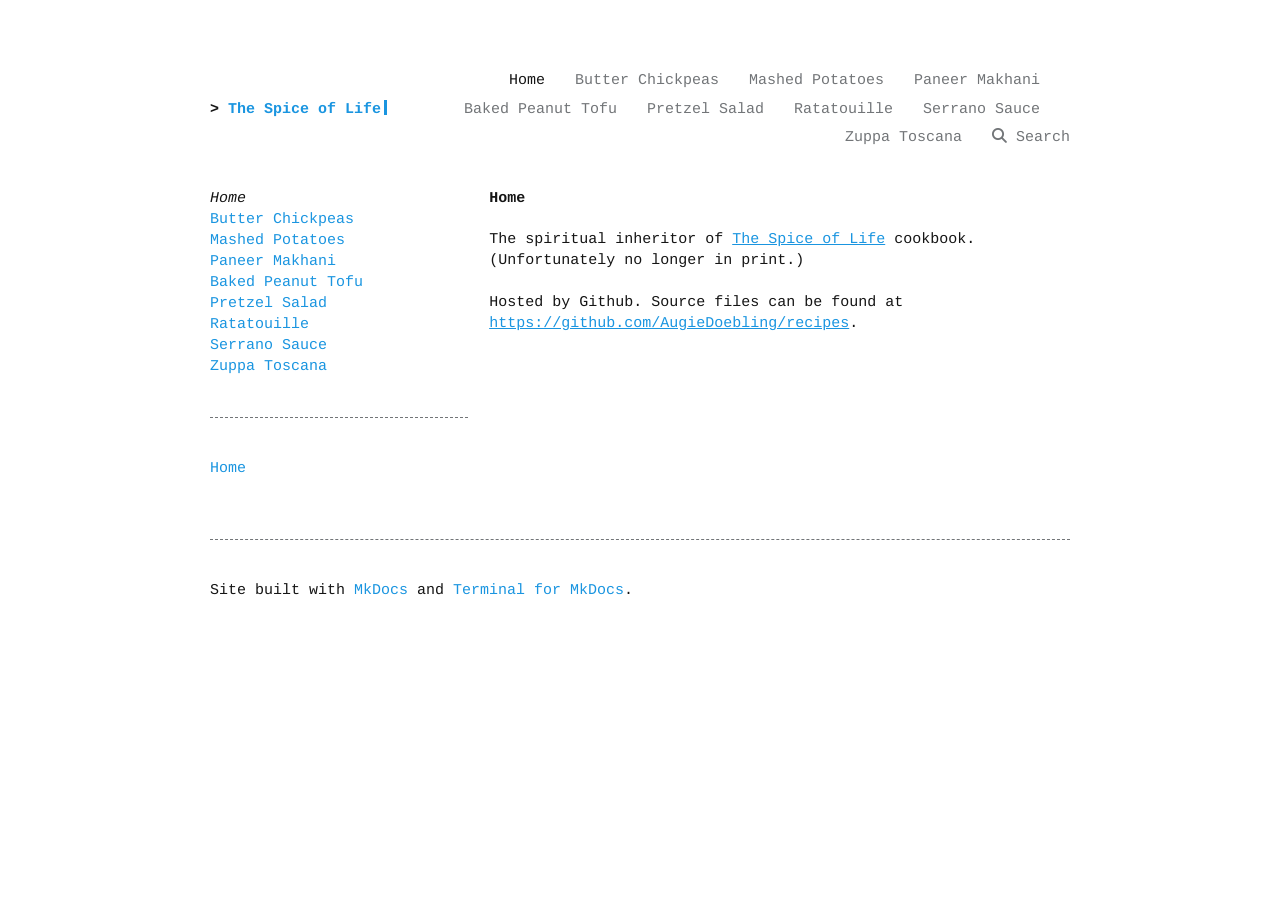
==== commit b7ef5226: "Deployed e9ccf3a with MkDocs version: 1.6.1" ====
--- a/index.html
+++ b/index.html
@@ -54,7 +54,8 @@
 
 
 
-     
+    
+    <link href="css/extra.css" rel="stylesheet">  
     
     
 
@@ -365,7 +366,7 @@
             <main id="terminal-mkdocs-main-content">
 <section id="mkdocs-terminal-content">
     <h1 id="home">Home</h1>
-<p>The spiritual inheritor of <a href="img/the_spice_of_life.jpg">The Spice of Life</a> cookbook. (Unfortunately no longer in print.)</p>
+<p>The spiritual inheritor of <a href="img/the_spice_of_life.png">The Spice of Life</a> cookbook. (Unfortunately no longer in print.)</p>
 <p>Hosted by Github. Source files can be found at <a href="https://github.com/AugieDoebling/recipes">https://github.com/AugieDoebling/recipes</a>.</p>
 </section>
 
--- a/css/extra.css
+++ b/css/extra.css
@@ -0,0 +1,17 @@
+/* Keep the site name and the nav menu from overlapping when the menu
+   has more items than fit on one line: let the menu wrap instead. */
+@media screen and (min-width: 30rem) {
+    .terminal-nav {
+        gap: 2em;
+    }
+    .terminal-logo {
+        flex-shrink: 0;
+    }
+    .terminal-menu {
+        min-width: 0;
+    }
+    .terminal-menu ul {
+        flex-wrap: wrap;
+        row-gap: 0.5em;
+    }
+}
